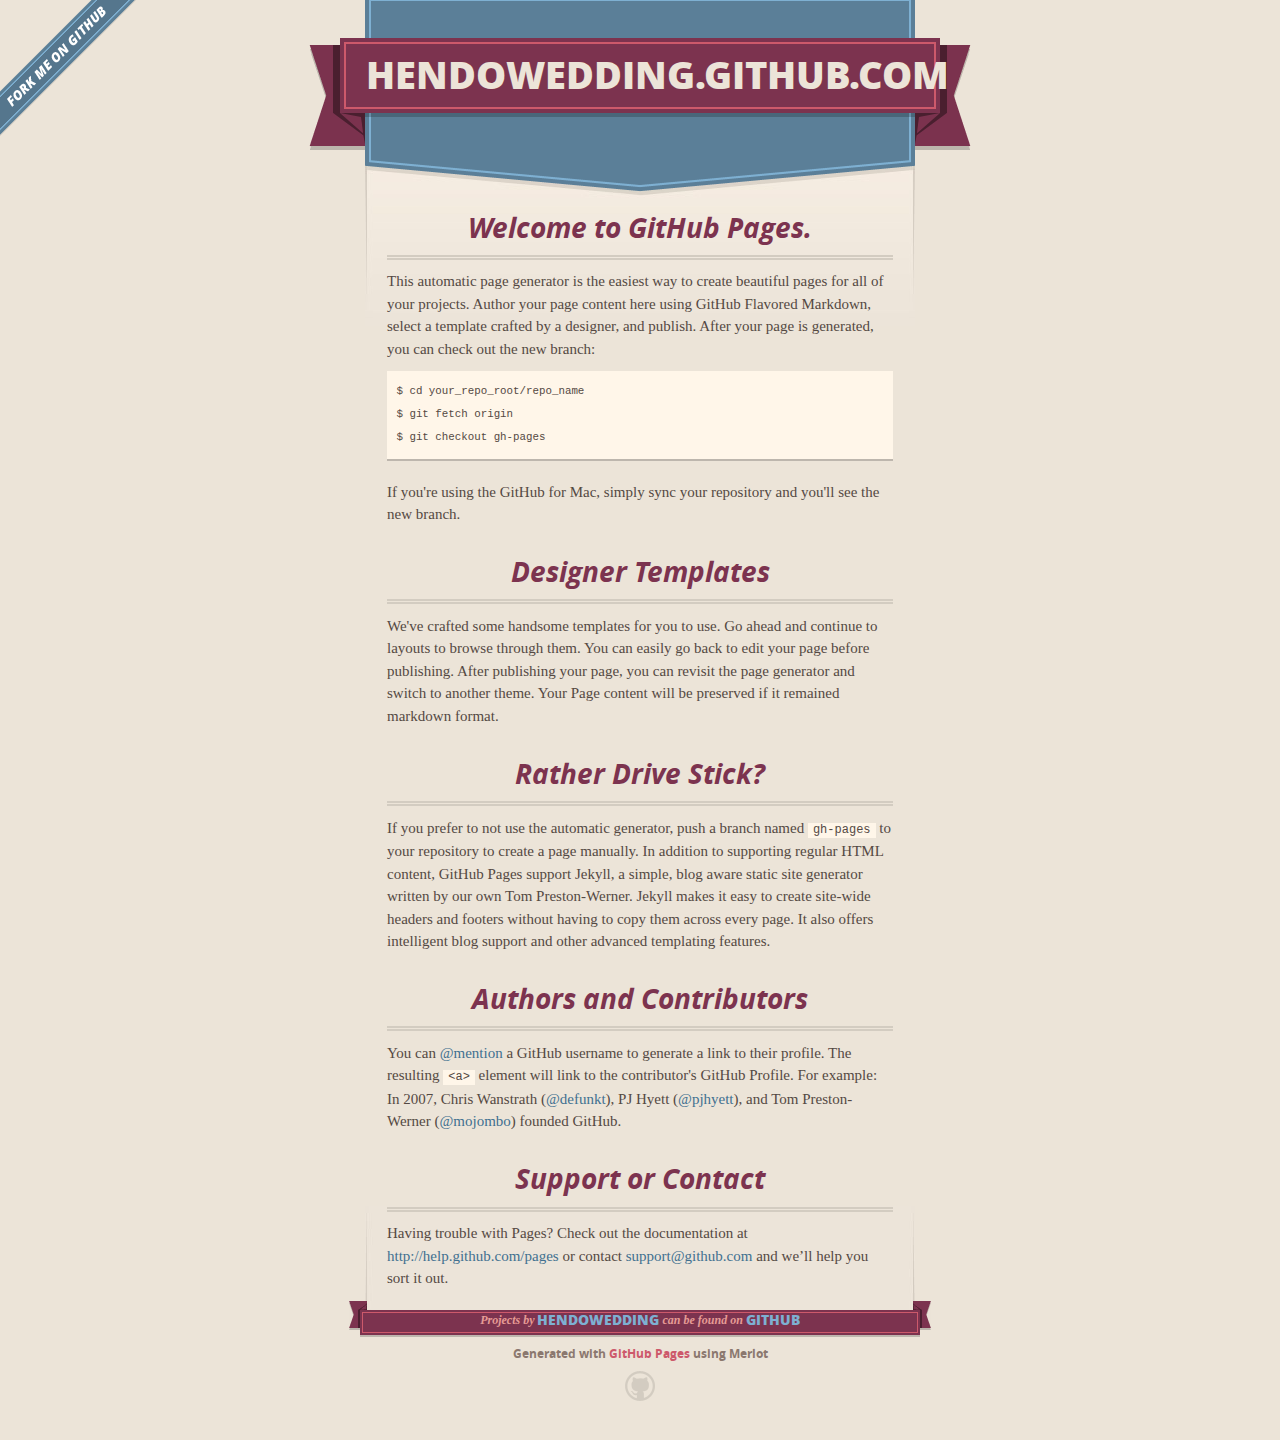
==== index.html @ 5850efa1 "Replace master branch with page content via GitHub" ====
<!DOCTYPE html>
<html>
  <head>
    <meta charset='utf-8'>
    <meta http-equiv="X-UA-Compatible" content="chrome=1">
    <meta name="viewport" content="width=640" />

    <link rel="stylesheet" href="stylesheets/core.css" media="screen"/>
    <link rel="stylesheet" href="stylesheets/mobile.css" media="handheld, only screen and (max-device-width:640px)"/>
    <link rel="stylesheet" href="stylesheets/pygment_trac.css"/>

    <script type="text/javascript" src="javascripts/modernizr.js"></script>
    <script type="text/javascript" src="https://ajax.googleapis.com/ajax/libs/jquery/1.7.1/jquery.min.js"></script>
    <script type="text/javascript" src="javascripts/headsmart.min.js"></script>
    <script type="text/javascript">
      $(document).ready(function () {
        $('#main_content').headsmart()
      })
    </script>
    <title>Hendowedding.github.com by hendowedding</title>
  </head>

  <body>
    <a id="forkme_banner" href="https://github.com/hendowedding">View on GitHub</a>
    <div class="shell">

      <header>
        <span class="ribbon-outer">
          <span class="ribbon-inner">
            <h1>Hendowedding.github.com</h1>
            <h2></h2>
          </span>
          <span class="left-tail"></span>
          <span class="right-tail"></span>
        </span>
      </header>

      <div id="no-downloads">
        <span class="inner">
        </span>
      </div>


      <span class="banner-fix"></span>


      <section id="main_content">
        <h3>Welcome to GitHub Pages.</h3>

<p>This automatic page generator is the easiest way to create beautiful pages for all of your projects. Author your page content here using GitHub Flavored Markdown, select a template crafted by a designer, and publish. After your page is generated, you can check out the new branch:</p>

<pre><code>$ cd your_repo_root/repo_name
$ git fetch origin
$ git checkout gh-pages
</code></pre>

<p>If you're using the GitHub for Mac, simply sync your repository and you'll see the new branch.</p>

<h3>Designer Templates</h3>

<p>We've crafted some handsome templates for you to use. Go ahead and continue to layouts to browse through them. You can easily go back to edit your page before publishing. After publishing your page, you can revisit the page generator and switch to another theme. Your Page content will be preserved if it remained markdown format.</p>

<h3>Rather Drive Stick?</h3>

<p>If you prefer to not use the automatic generator, push a branch named <code>gh-pages</code> to your repository to create a page manually. In addition to supporting regular HTML content, GitHub Pages support Jekyll, a simple, blog aware static site generator written by our own Tom Preston-Werner. Jekyll makes it easy to create site-wide headers and footers without having to copy them across every page. It also offers intelligent blog support and other advanced templating features.</p>

<h3>Authors and Contributors</h3>

<p>You can <a href="https://github.com/blog/821" class="user-mention">@mention</a> a GitHub username to generate a link to their profile. The resulting <code>&lt;a&gt;</code> element will link to the contributor's GitHub Profile. For example: In 2007, Chris Wanstrath (<a href="https://github.com/defunkt" class="user-mention">@defunkt</a>), PJ Hyett (<a href="https://github.com/pjhyett" class="user-mention">@pjhyett</a>), and Tom Preston-Werner (<a href="https://github.com/mojombo" class="user-mention">@mojombo</a>) founded GitHub.</p>

<h3>Support or Contact</h3>

<p>Having trouble with Pages? Check out the documentation at <a href="http://help.github.com/pages">http://help.github.com/pages</a> or contact <a href="mailto:support@github.com">support@github.com</a> and we’ll help you sort it out.</p>
      </section>

      <footer>
        <span class="ribbon-outer">
          <span class="ribbon-inner">
            <p>Projects by <a href="https://github.com/hendowedding">hendowedding</a> can be found on <a href="https://github.com/hendowedding">GitHub</a></p>
          </span>
          <span class="left-tail"></span>
          <span class="right-tail"></span>
        </span>
        <p>Generated with <a href="http://pages.github.com">GitHub Pages</a> using Merlot</p>
        <span class="octocat"></span>
      </footer>

    </div>

              <script type="text/javascript">
            var gaJsHost = (("https:" == document.location.protocol) ? "https://ssl." : "http://www.");
            document.write(unescape("%3Cscript src='" + gaJsHost + "google-analytics.com/ga.js' type='text/javascript'%3E%3C/script%3E"));
          </script>
          <script type="text/javascript">
            try {
              var pageTracker = _gat._getTracker("UA-244902-13");
            pageTracker._trackPageview();
            } catch(err) {}
          </script>

  </body>
</html>
---- stylesheets/core.css ----
@import url("screen.css");
@import url("non-screen.css") handheld;
@import url("non-screen.css") only screen and (max-device-width:640px);
---- stylesheets/mobile.css ----
/* Generated by Font Squirrel (http://www.fontsquirrel.com) on February 9, 2012 */


@font-face {
  font-family: 'Open Sans';
  src: url('../fonts/opensans-regular-webfont.eot');
  src: url('../fonts/opensans-regular-webfont.eot?#iefix') format('embedded-opentype'),
       url('../fonts/opensans-regular-webfont.woff') format('woff'),
       url('../fonts/opensans-regular-webfont.ttf') format('truetype'),
       url('../fonts/opensans-regular-webfont.svg#OpenSansRegular') format('svg');
  font-weight: normal;
  font-style: normal;
}

@font-face {
  font-family: 'Open Sans';
  src: url('../fonts/opensans-italic-webfont.eot');
  src: url('../fonts/opensans-italic-webfont.eot?#iefix') format('embedded-opentype'),
       url('../fonts/opensans-italic-webfont.woff') format('woff'),
       url('../fonts/opensans-italic-webfont.ttf') format('truetype'),
       url('../fonts/opensans-italic-webfont.svg#OpenSansItalic') format('svg');
  font-weight: normal;
  font-style: italic;
}

@font-face {
  font-family: 'Open Sans';
  src: url('../fonts/opensans-bold-webfont.eot');
  src: url('../fonts/opensans-bold-webfont.eot?#iefix') format('embedded-opentype'),
       url('../fonts/opensans-bold-webfont.woff') format('woff'),
       url('../fonts/opensans-bold-webfont.ttf') format('truetype'),
       url('../fonts/opensans-bold-webfont.svg#OpenSansBold') format('svg');
  font-weight: bold;
  font-style: normal;
}

@font-face {
  font-family: 'Open Sans';
  src: url('../fonts/opensans-bolditalic-webfont.eot');
  src: url('../fonts/opensans-bolditalic-webfont.eot?#iefix') format('embedded-opentype'),
       url('../fonts/opensans-bolditalic-webfont.woff') format('woff'),
       url('../fonts/opensans-bolditalic-webfont.ttf') format('truetype'),
       url('../fonts/opensans-bolditalic-webfont.svg#OpenSansBoldItalic') format('svg');
  font-weight: bold;
  font-style: italic;
}

@font-face {
  font-family: 'Open Sans';
  src: url('../fonts/opensans-extrabold-webfont.eot');
  src: url('../fonts/opensans-extrabold-webfont.eot?#iefix') format('embedded-opentype'),
       url('../fonts/opensans-extrabold-webfont.woff') format('woff'),
       url('../fonts/opensans-extrabold-webfont.ttf') format('truetype'),
       url('../fonts/opensans-extrabold-webfont.svg#OpenSansExtrabold') format('svg');
  font-weight: bolder;
  font-style: normal;
}


/* http://meyerweb.com/eric/tools/css/reset/ 
   v2.0 | 20110126
   License: none (public domain)
*/

html, body, div, span, applet, object, iframe,
h1, h2, h3, h4, h5, h6, p, blockquote, pre,
a, abbr, acronym, address, big, cite, code,
del, dfn, em, img, ins, kbd, q, s, samp,
small, strike, strong, sub, sup, tt, var,
b, u, i, center,
dl, dt, dd, ol, ul, li,
fieldset, form, label, legend,
table, caption, tbody, tfoot, thead, tr, th, td,
article, aside, canvas, details, embed, 
figure, figcaption, footer, header, hgroup, 
menu, nav, output, ruby, section, summary,
time, mark, audio, video {
  margin: 0;
  padding: 0;
  border: 0;
  font-size: 100%;
  font: inherit;
  vertical-align: baseline;
}
/* HTML5 display-role reset for older browsers */
article, aside, details, figcaption, figure, 
footer, header, hgroup, menu, nav, section {
  display: block;
}
body {
  line-height: 1;
}
ol, ul {
  list-style: none;
}
blockquote, q {
  quotes: none;
}
blockquote:before, blockquote:after,
q:before, q:after {
  content: '';
  content: none;
}
table {
  border-collapse: collapse;
  border-spacing: 0;
}

header, footer, section {
  display: block;
  position: relative;
}

/* STYLES */

div.shell {
  display: block;
  width: 640px;
  margin: 0 auto;
}

a#forkme_banner {
  display: none;
}

/* header */

header {
  position: relative;
  z-index: 2;
  margin: 0;
  max-width: 640px;
  top: 51px;
}

header span.ribbon-inner {
  position: relative;
  display: block;
  background-color: #cd596b;
  border: 8px solid #7c334f;
  padding: 6px;
  z-index: 1;
}

header span.left-tail, header span.right-tail {
  position: relative;
  display: block;
  width: 19px;
  height: 10px;
  background: transparent url(../images/ribbon-tail-sprite-2x.png) 0 0 no-repeat;
  position: absolute;
  bottom: -10px;
  z-index: 0;
}

header span.left-tail {
  background-position: 0 0;
  left: 0;
}

header span.right-tail {
  background-position: -19px 0;
  right: 0;
}

header h1 {
  background-color: #7c334f;
  font-size: 2em;
  font-weight: bolder;
  font-style: normal;
  text-transform: uppercase;
  color: #ece4d8;
  text-align: center;
  line-height:1;  
  padding: 14px 20px 0;
}

header h2 {
  background-color: #7c334f;
  font: bold italic .85em/1.5 Georgia, Times, “Times New Roman”, serif;
  color: #e69b95;
  padding-bottom: 14px;
  margin-top: -3px;
  text-align: center;
}

section#downloads {
  position: relative;
  display: block;
  height: 171px;
  width: 602px;
  padding-bottom: 150px;
  margin: 51px auto -250px;
  z-index: 1;
  background: transparent url(../images/shield.png) center 0 no-repeat;
}

section#downloads a {
  display: none;
}

span.banner-fix {
  background: transparent url(../images/shield-fallback.png) center top no-repeat;
  display: block;
  height: 31px;
  position: absolute;
  width: 640px;
  top: 20px;

}

section#main_content {
  z-index: 2;
  padding: 20px 40px 0;
  min-height:185px;
}

/* footer */

footer {
  background: none;
  padding-top: 104px;
  margin: -94px auto 40px;
  max-width:640px;
  text-align: center;
}

footer span.ribbon-outer {
  display: block;
  position: relative;
  border-bottom: 2px solid #bdb6ad;
}

footer span.ribbon-inner {
  position: relative;
  display: block;
  background-color: #cd596b;
  border: 8px solid #7c334f;
  padding: 6px;
  z-index: 1;
}

footer p {
  font-family: 'Open Sans', sans-serif;
  font-weight: bold;
  font-size: .6em;
  color: #8b786f;
}

footer a {
  color: #cd596b;
}

footer span.ribbon-inner p {
  background-color: #7c334f;
  margin: 0;
  color: #e69b95;
  font: bold italic 22px/1 Georgia, Times, “Times New Roman”, serif;
  height: auto;
  line-height: 1.1;
  padding: 20px 0px 10px;
}

footer span.ribbon-inner a {
  display: block;
  position: relative;
  bottom: 0;
  color: #7eb0d2;
  font-family: 'Open Sans', sans-serif;
  text-transform: uppercase;
  font-style: normal;
  font-weight: bolder;
  font-size: 38px;
  padding-bottom: 10px;
}

footer span.ribbon-inner a:hover {
  color: #7eb0d2;
}

footer span.left-tail, footer span.right-tail {
  position: relative;
  display: block;
  width: 23px;
  height: 126px;
  background: transparent url(../images/small-ribbon-tail-sprite-2x.png) 0 0 no-repeat;
  position: absolute;
  top: -126px;
  z-index: 0;
}

footer span.left-tail {
  background-position: 0 0;
  left: 0;
}

footer span.right-tail {
  background-position: -23px 0;
  right: 0;
}

footer span.octocat {
  background: transparent url(../images/octocat-2x.png) 0 0 no-repeat;
  display: block;
  width: 60px;
  height: 60px;
  margin: 20px auto 0;}

/* content */

body {
  background: #ece4d8;
  font: normal normal 30px/1.5 Georgia, Palatino,” Palatino Linotype”, Times, “Times New Roman”, serif;
  color: #544943;
  -webkit-font-smoothing: antialiased;
}

a, a:hover {
  color: #417090;
}

a {
  text-decoration: none;
}

a:hover {
  text-decoration: underline;
}

h1,h2,h3,h4,h5,h6 {
  font-family: 'Open Sans', sans-serif;
  font-weight: bold;
}

p {
  margin: .7em 0 0;
}

strong {
  font-weight: bold;
}

em {
  font-style: italic;
}

ol {
  margin: .7em 0;
  list-style-type: decimal;
  padding-left: 1.35em;
}

ul {
  margin: .7em 0;
  padding-left: 1.35em;
}

ul li {
  padding-left: 20px;
  background: transparent url(../images/chevron-2x.png) left 15px no-repeat;
}

blockquote {
  font-family: 'Open Sans', sans-serif;
  margin: 20px 0;
  color: #8b786f;
  padding-left: 1.35em;
  background: transparent url('../images/blockquote-gfx-2x.png') 0 8px no-repeat;
}

img {
  -webkit-box-shadow: 0px 4px 0px #bdb6ad;
  -moz-box-shadow: 0px 4px 0px #bdb6ad;
  box-shadow: 0px 4px 0px #bdb6ad;
  border: 4px solid #fff6e9;
  max-width: 556px;
}

hr {
  border: none;
  outline: none;
  height: 42px;
  background: transparent url('../images/hr-2x.jpg') center center repeat-x;
  margin: 0 0 20px;
}

code {
  background: #fff6e9;
  font: normal normal .9em/1.7 "Lucida Sans Typewriter", "Lucida Console", Monaco, "Bitstream Vera Sans Mono", monospace;
  padding: 0 5px 1px;
}

pre {
  margin: 10px 0 20px;
  padding: .7em;
  background: #fff6e9;
  border-bottom: 4px solid #bdb6ad;
  font: normal normal .9em/1.7 "Lucida Sans Typewriter", "Lucida Console", Monaco, "Bitstream Vera Sans Mono", monospace;
  overflow: auto;
}

table {
  background: #fff6e9;
  display: table;
  width: 100%;
  border-collapse: separate;
  border-bottom: 4px solid #bdb6ad;
  margin: 10px 0;
}

tr {
  display: table-row;
}

th {
  display: table-cell;
  padding: 2px 10px;
  border: solid #ece4d8;
  border-width: 0 4px 4px 0;
  color: #cd596b;
  font-family: 'Open Sans', sans-serif;
  font-weight: bold;
  font-size: .85em;
}

td {
  display: table-cell;
  padding: 0 .7em;
  border: solid #ece4d8;
  border-width: 0 4px 4px 0;
}

td:last-child, th:last-child {
  border-right: none;
}

tr:last-child td {
  border-bottom: none;
}

dl {
  margin: .7em 0 20px;
}

dt {
  font-family: 'Open Sans', sans-serif;
  font-weight: bold;
}

dd {
  padding-left: 1.35em;
}

dd p:first-child {
  margin-top: 0;
}

/* Content based headers */

#main_content > .header-level-1:first-child,
#main_content > .header-level-2:first-child,
#main_content > .header-level-3:first-child,
#main_content > .header-level-4:first-child,
#main_content > .header-level-5:first-child,
#main_content > .header-level-6:first-child {
  margin-top: 0;
}

.header-level-1 {
  font-size: 1.85em;
  border-bottom: .2em double #d3ccc1;
  color: #7c334f;
  text-align: center;
  font-style: italic;
  margin: 1.1em 0 .38em;
  line-height: 1.2;
  padding-bottom: 10px
}

.header-level-2 {
  font-size: 1.58em;
  color: #7c334f;
  margin: .95em 0 .5em;
  border-bottom: .1em solid #D3CCC1;
  line-height: 1.2;
  padding-bottom: 10px
}

.header-level-3 {
  margin: 20px 0 10px;
  font-size: 1.45em;
}

.header-level-4 {
  margin: .6em 0;
  font-size: 1.2em;
  color: #cd596b;
}

.header-level-5 {
  margin: .7em 0;
  font-size: 1em;
  color: #8b786f;
}

.header-level-6 {
  margin: .8em 0;
  font-size: .85em;
  font-style: italic;
}
---- stylesheets/pygment_trac.css ----
.highlight  { background: #ffffff; }
.highlight .c { color: #999988; font-style: italic } /* Comment */
.highlight .err { color: #a61717; background-color: #e3d2d2 } /* Error */
.highlight .k { font-weight: bold } /* Keyword */
.highlight .o { font-weight: bold } /* Operator */
.highlight .cm { color: #999988; font-style: italic } /* Comment.Multiline */
.highlight .cp { color: #999999; font-weight: bold } /* Comment.Preproc */
.highlight .c1 { color: #999988; font-style: italic } /* Comment.Single */
.highlight .cs { color: #999999; font-weight: bold; font-style: italic } /* Comment.Special */
.highlight .gd { color: #000000; background-color: #ffdddd } /* Generic.Deleted */
.highlight .gd .x { color: #000000; background-color: #ffaaaa } /* Generic.Deleted.Specific */
.highlight .ge { font-style: italic } /* Generic.Emph */
.highlight .gr { color: #aa0000 } /* Generic.Error */
.highlight .gh { color: #999999 } /* Generic.Heading */
.highlight .gi { color: #000000; background-color: #ddffdd } /* Generic.Inserted */
.highlight .gi .x { color: #000000; background-color: #aaffaa } /* Generic.Inserted.Specific */
.highlight .go { color: #888888 } /* Generic.Output */
.highlight .gp { color: #555555 } /* Generic.Prompt */
.highlight .gs { font-weight: bold } /* Generic.Strong */
.highlight .gu { color: #800080; font-weight: bold; } /* Generic.Subheading */
.highlight .gt { color: #aa0000 } /* Generic.Traceback */
.highlight .kc { font-weight: bold } /* Keyword.Constant */
.highlight .kd { font-weight: bold } /* Keyword.Declaration */
.highlight .kn { font-weight: bold } /* Keyword.Namespace */
.highlight .kp { font-weight: bold } /* Keyword.Pseudo */
.highlight .kr { font-weight: bold } /* Keyword.Reserved */
.highlight .kt { color: #445588; font-weight: bold } /* Keyword.Type */
.highlight .m { color: #009999 } /* Literal.Number */
.highlight .s { color: #d14 } /* Literal.String */
.highlight .na { color: #008080 } /* Name.Attribute */
.highlight .nb { color: #0086B3 } /* Name.Builtin */
.highlight .nc { color: #445588; font-weight: bold } /* Name.Class */
.highlight .no { color: #008080 } /* Name.Constant */
.highlight .ni { color: #800080 } /* Name.Entity */
.highlight .ne { color: #990000; font-weight: bold } /* Name.Exception */
.highlight .nf { color: #990000; font-weight: bold } /* Name.Function */
.highlight .nn { color: #555555 } /* Name.Namespace */
.highlight .nt { color: #000080 } /* Name.Tag */
.highlight .nv { color: #008080 } /* Name.Variable */
.highlight .ow { font-weight: bold } /* Operator.Word */
.highlight .w { color: #bbbbbb } /* Text.Whitespace */
.highlight .mf { color: #009999 } /* Literal.Number.Float */
.highlight .mh { color: #009999 } /* Literal.Number.Hex */
.highlight .mi { color: #009999 } /* Literal.Number.Integer */
.highlight .mo { color: #009999 } /* Literal.Number.Oct */
.highlight .sb { color: #d14 } /* Literal.String.Backtick */
.highlight .sc { color: #d14 } /* Literal.String.Char */
.highlight .sd { color: #d14 } /* Literal.String.Doc */
.highlight .s2 { color: #d14 } /* Literal.String.Double */
.highlight .se { color: #d14 } /* Literal.String.Escape */
.highlight .sh { color: #d14 } /* Literal.String.Heredoc */
.highlight .si { color: #d14 } /* Literal.String.Interpol */
.highlight .sx { color: #d14 } /* Literal.String.Other */
.highlight .sr { color: #009926 } /* Literal.String.Regex */
.highlight .s1 { color: #d14 } /* Literal.String.Single */
.highlight .ss { color: #990073 } /* Literal.String.Symbol */
.highlight .bp { color: #999999 } /* Name.Builtin.Pseudo */
.highlight .vc { color: #008080 } /* Name.Variable.Class */
.highlight .vg { color: #008080 } /* Name.Variable.Global */
.highlight .vi { color: #008080 } /* Name.Variable.Instance */
.highlight .il { color: #009999 } /* Literal.Number.Integer.Long */

.type-csharp .highlight .k { color: #0000FF }
.type-csharp .highlight .kt { color: #0000FF }
.type-csharp .highlight .nf { color: #000000; font-weight: normal }
.type-csharp .highlight .nc { color: #2B91AF }
.type-csharp .highlight .nn { color: #000000 }
.type-csharp .highlight .s { color: #A31515 }
.type-csharp .highlight .sc { color: #A31515 }
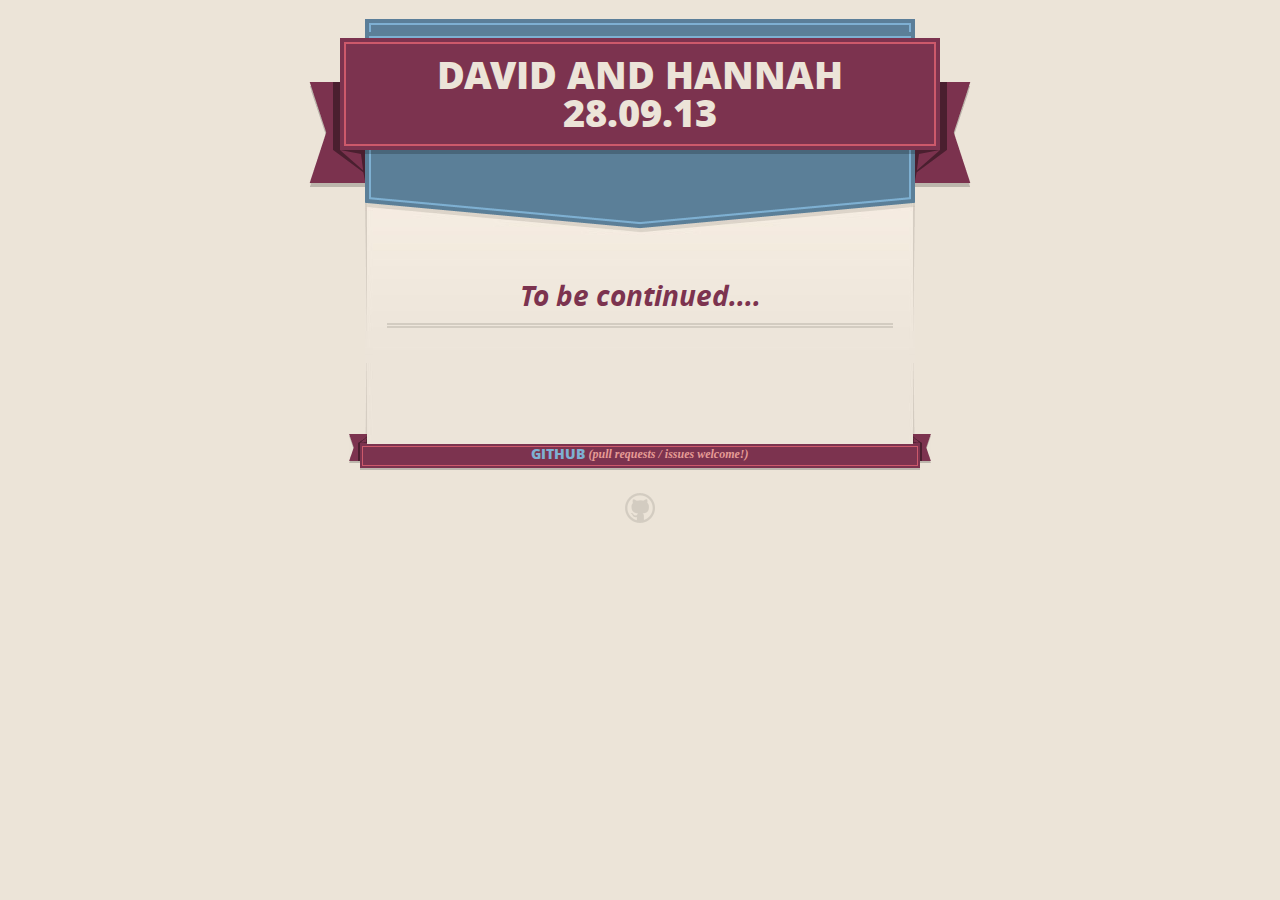
==== commit 6c1d9287: "Update index.html" ====
--- a/index.html
+++ b/index.html
@@ -1,102 +1,76 @@
-<!DOCTYPE html>
-<html>
-  <head>
-    <meta charset='utf-8'>
-    <meta http-equiv="X-UA-Compatible" content="chrome=1">
-    <meta name="viewport" content="width=640" />
-
-    <link rel="stylesheet" href="stylesheets/core.css" media="screen"/>
-    <link rel="stylesheet" href="stylesheets/mobile.css" media="handheld, only screen and (max-device-width:640px)"/>
-    <link rel="stylesheet" href="stylesheets/pygment_trac.css"/>
-
-    <script type="text/javascript" src="javascripts/modernizr.js"></script>
-    <script type="text/javascript" src="https://ajax.googleapis.com/ajax/libs/jquery/1.7.1/jquery.min.js"></script>
-    <script type="text/javascript" src="javascripts/headsmart.min.js"></script>
-    <script type="text/javascript">
-      $(document).ready(function () {
-        $('#main_content').headsmart()
-      })
-    </script>
-    <title>Hendowedding.github.com by hendowedding</title>
-  </head>
-
-  <body>
-    <a id="forkme_banner" href="https://github.com/hendowedding">View on GitHub</a>
-    <div class="shell">
-
-      <header>
-        <span class="ribbon-outer">
-          <span class="ribbon-inner">
-            <h1>Hendowedding.github.com</h1>
-            <h2></h2>
-          </span>
-          <span class="left-tail"></span>
-          <span class="right-tail"></span>
-        </span>
-      </header>
-
-      <div id="no-downloads">
-        <span class="inner">
-        </span>
-      </div>
-
-
-      <span class="banner-fix"></span>
-
-
-      <section id="main_content">
-        <h3>Welcome to GitHub Pages.</h3>
-
-<p>This automatic page generator is the easiest way to create beautiful pages for all of your projects. Author your page content here using GitHub Flavored Markdown, select a template crafted by a designer, and publish. After your page is generated, you can check out the new branch:</p>
-
-<pre><code>$ cd your_repo_root/repo_name
-$ git fetch origin
-$ git checkout gh-pages
-</code></pre>
-
-<p>If you're using the GitHub for Mac, simply sync your repository and you'll see the new branch.</p>
-
-<h3>Designer Templates</h3>
-
-<p>We've crafted some handsome templates for you to use. Go ahead and continue to layouts to browse through them. You can easily go back to edit your page before publishing. After publishing your page, you can revisit the page generator and switch to another theme. Your Page content will be preserved if it remained markdown format.</p>
-
-<h3>Rather Drive Stick?</h3>
-
-<p>If you prefer to not use the automatic generator, push a branch named <code>gh-pages</code> to your repository to create a page manually. In addition to supporting regular HTML content, GitHub Pages support Jekyll, a simple, blog aware static site generator written by our own Tom Preston-Werner. Jekyll makes it easy to create site-wide headers and footers without having to copy them across every page. It also offers intelligent blog support and other advanced templating features.</p>
-
-<h3>Authors and Contributors</h3>
-
-<p>You can <a href="https://github.com/blog/821" class="user-mention">@mention</a> a GitHub username to generate a link to their profile. The resulting <code>&lt;a&gt;</code> element will link to the contributor's GitHub Profile. For example: In 2007, Chris Wanstrath (<a href="https://github.com/defunkt" class="user-mention">@defunkt</a>), PJ Hyett (<a href="https://github.com/pjhyett" class="user-mention">@pjhyett</a>), and Tom Preston-Werner (<a href="https://github.com/mojombo" class="user-mention">@mojombo</a>) founded GitHub.</p>
-
-<h3>Support or Contact</h3>
-
-<p>Having trouble with Pages? Check out the documentation at <a href="http://help.github.com/pages">http://help.github.com/pages</a> or contact <a href="mailto:support@github.com">support@github.com</a> and we’ll help you sort it out.</p>
-      </section>
-
-      <footer>
-        <span class="ribbon-outer">
-          <span class="ribbon-inner">
-            <p>Projects by <a href="https://github.com/hendowedding">hendowedding</a> can be found on <a href="https://github.com/hendowedding">GitHub</a></p>
-          </span>
-          <span class="left-tail"></span>
-          <span class="right-tail"></span>
-        </span>
-        <p>Generated with <a href="http://pages.github.com">GitHub Pages</a> using Merlot</p>
-        <span class="octocat"></span>
-      </footer>
-
-    </div>
-
-              <script type="text/javascript">
-            var gaJsHost = (("https:" == document.location.protocol) ? "https://ssl." : "http://www.");
-            document.write(unescape("%3Cscript src='" + gaJsHost + "google-analytics.com/ga.js' type='text/javascript'%3E%3C/script%3E"));
-          </script>
-          <script type="text/javascript">
-            try {
-              var pageTracker = _gat._getTracker("UA-244902-13");
-            pageTracker._trackPageview();
-            } catch(err) {}
-          </script>
-
-  </body>
-</html>
+<!DOCTYPE html>
+<html>
+  <head>
+    <meta charset='utf-8'>
+    <meta http-equiv="X-UA-Compatible" content="chrome=1">
+    <meta name="viewport" content="width=640" />
+
+    <link rel="stylesheet" href="stylesheets/core.css" media="screen"/>
+    <link rel="stylesheet" href="stylesheets/mobile.css" media="handheld, only screen and (max-device-width:640px)"/>
+    <link rel="stylesheet" href="stylesheets/pygment_trac.css"/>
+
+    <script type="text/javascript" src="javascripts/modernizr.js"></script>
+    <script type="text/javascript" src="https://ajax.googleapis.com/ajax/libs/jquery/1.7.1/jquery.min.js"></script>
+    <script type="text/javascript" src="javascripts/headsmart.min.js"></script>
+    <script type="text/javascript">
+      $(document).ready(function () {
+        $('#main_content').headsmart()
+      })
+    </script>
+    <title>Henderson Wedding by hendowedding</title>
+  </head>
+
+  <body>
+    
+    <div class="shell">
+
+      <header>
+        <span class="ribbon-outer">
+          <span class="ribbon-inner">
+            <h1>David and Hannah 28.09.13</h1>
+            <h2></h2>
+          </span>
+          <span class="left-tail"></span>
+          <span class="right-tail"></span>
+        </span>
+      </header>
+
+      <div id="no-downloads">
+        <span class="inner">
+        </span>
+      </div>
+
+
+      <span class="banner-fix"></span>
+
+
+      <section id="main_content">
+        <p><h2>To be continued....</h2></p>
+      </section>
+
+      <footer>
+        <span class="ribbon-outer">
+          <span class="ribbon-inner">
+            <p><a href="https://github.com/hendowedding">GitHub</a> (pull requests / issues welcome!)</p>
+          </span>
+          <span class="left-tail"></span>
+          <span class="right-tail"></span>
+		</span><br/>
+        <span class="octocat"></span>
+      </footer>
+
+    </div>
+
+              <script type="text/javascript">
+            var gaJsHost = (("https:" == document.location.protocol) ? "https://ssl." : "http://www.");
+            document.write(unescape("%3Cscript src='" + gaJsHost + "google-analytics.com/ga.js' type='text/javascript'%3E%3C/script%3E"));
+          </script>
+          <script type="text/javascript">
+            try {
+              var pageTracker = _gat._getTracker("UA-244902-13");
+            pageTracker._trackPageview();
+            } catch(err) {}
+          </script>
+
+  </body>
+</html>
